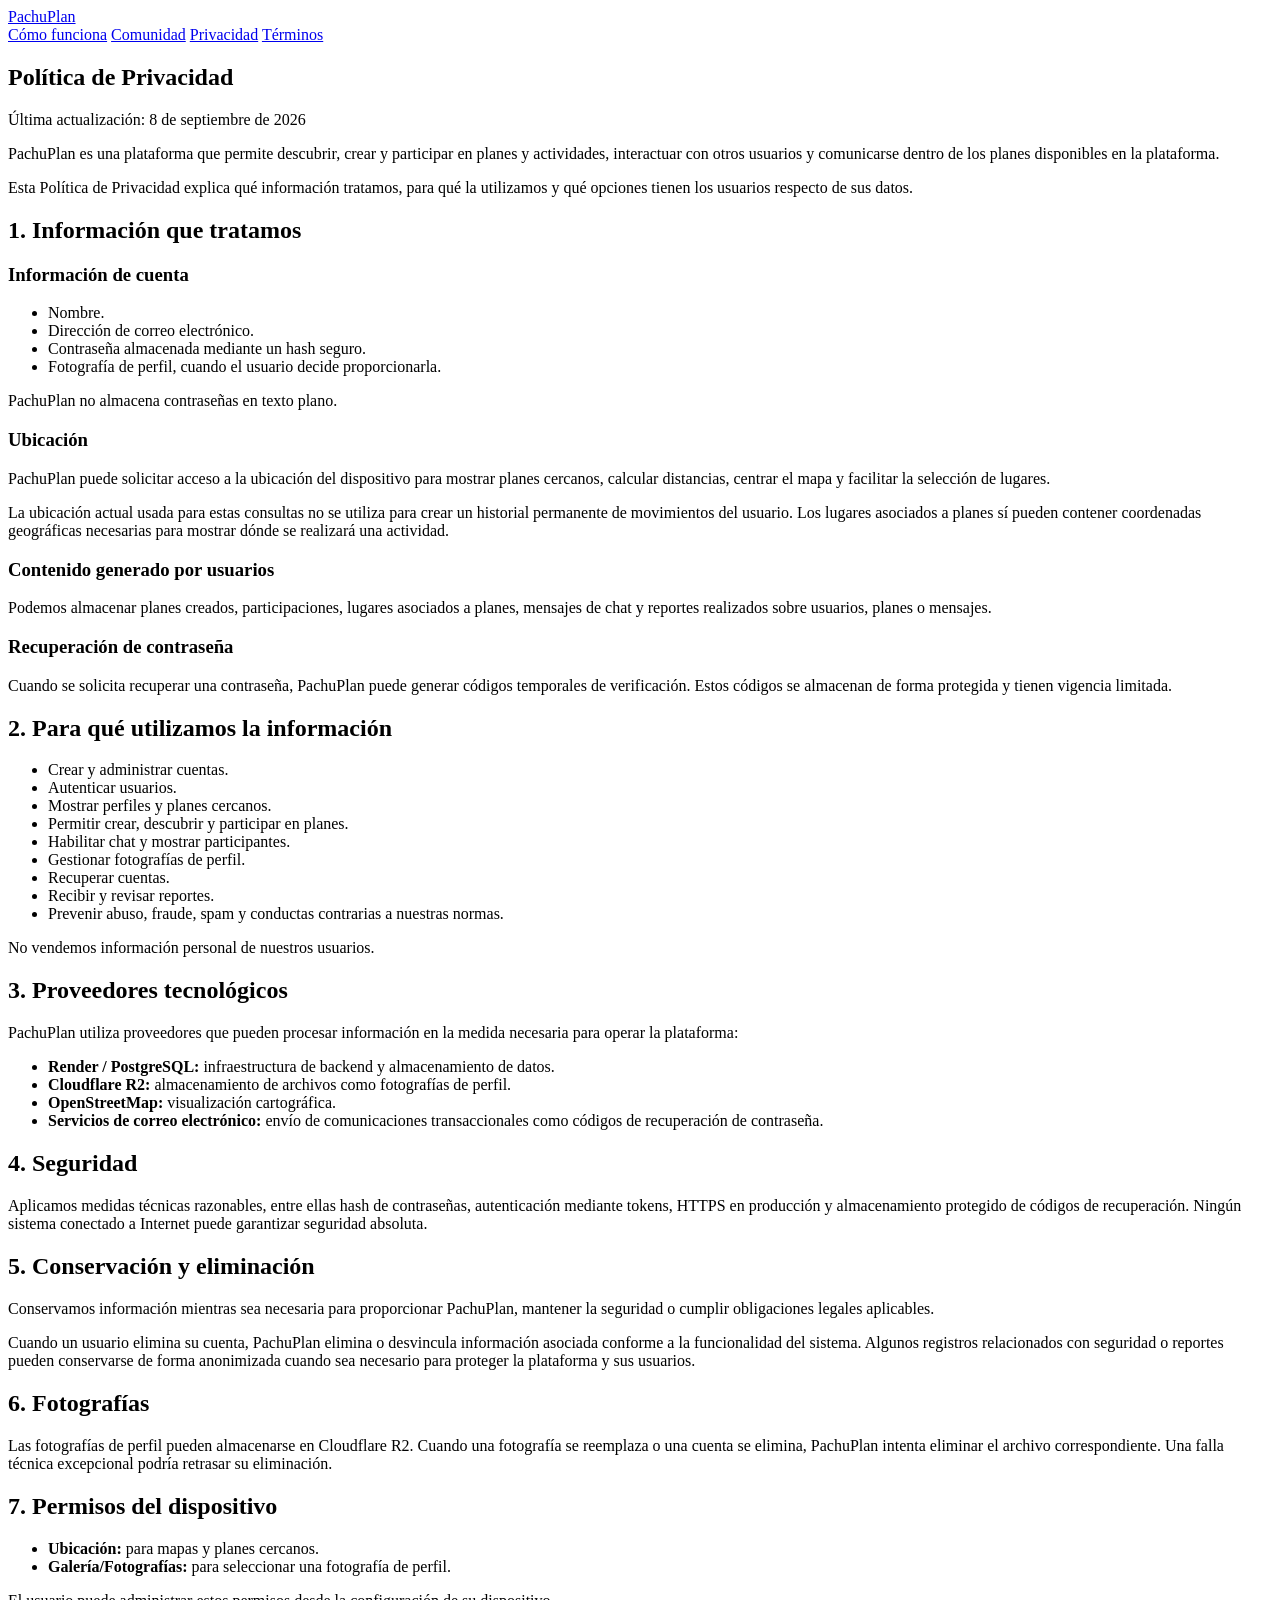
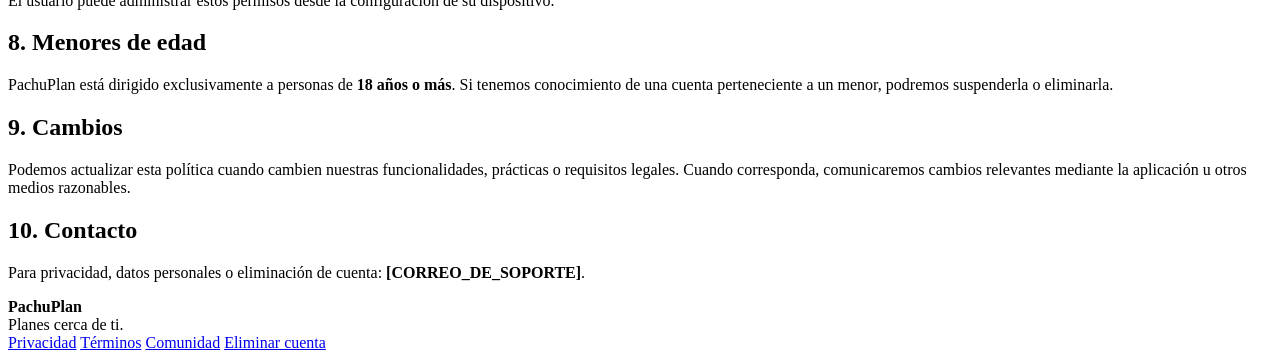
==== pachuplan-web/public/privacidad.html @ 468c0dd4 "Fix wrangler config filename" ====
<!doctype html>
<html lang="es-MX">
<head>
  <meta charset="utf-8">
  <meta name="viewport" content="width=device-width,initial-scale=1">
  <meta name="description" content="PachuPlan - Descubre, crea y únete a planes cerca de ti.">
  <meta name="theme-color" content="#35207F">
  <title>Política de Privacidad | PachuPlan</title>
  <link rel="stylesheet" href="/styles.css">
</head>
<body>

<header class="nav">
  <div class="wrap nav-inner">
    <a class="brand" href="/"><span class="brand-dot"></span>PachuPlan</a>
    <nav class="links">
      <a href="/#como-funciona">Cómo funciona</a>
      <a href="/comunidad.html">Comunidad</a>
      <a href="/privacidad.html">Privacidad</a>
      <a href="/terminos.html">Términos</a>
    </nav>
  </div>
</header>


<main class="legal"><article>
<h1>Política de Privacidad</h1>
<p class="meta">Última actualización: 8 de septiembre de 2026</p>
<p>PachuPlan es una plataforma que permite descubrir, crear y participar en planes y actividades, interactuar con otros usuarios y comunicarse dentro de los planes disponibles en la plataforma.</p>
<p>Esta Política de Privacidad explica qué información tratamos, para qué la utilizamos y qué opciones tienen los usuarios respecto de sus datos.</p>

<h2>1. Información que tratamos</h2>
<h3>Información de cuenta</h3>
<ul><li>Nombre.</li><li>Dirección de correo electrónico.</li><li>Contraseña almacenada mediante un hash seguro.</li><li>Fotografía de perfil, cuando el usuario decide proporcionarla.</li></ul>
<p>PachuPlan no almacena contraseñas en texto plano.</p>

<h3>Ubicación</h3>
<p>PachuPlan puede solicitar acceso a la ubicación del dispositivo para mostrar planes cercanos, calcular distancias, centrar el mapa y facilitar la selección de lugares.</p>
<p>La ubicación actual usada para estas consultas no se utiliza para crear un historial permanente de movimientos del usuario. Los lugares asociados a planes sí pueden contener coordenadas geográficas necesarias para mostrar dónde se realizará una actividad.</p>

<h3>Contenido generado por usuarios</h3>
<p>Podemos almacenar planes creados, participaciones, lugares asociados a planes, mensajes de chat y reportes realizados sobre usuarios, planes o mensajes.</p>

<h3>Recuperación de contraseña</h3>
<p>Cuando se solicita recuperar una contraseña, PachuPlan puede generar códigos temporales de verificación. Estos códigos se almacenan de forma protegida y tienen vigencia limitada.</p>

<h2>2. Para qué utilizamos la información</h2>
<ul>
<li>Crear y administrar cuentas.</li><li>Autenticar usuarios.</li><li>Mostrar perfiles y planes cercanos.</li>
<li>Permitir crear, descubrir y participar en planes.</li><li>Habilitar chat y mostrar participantes.</li>
<li>Gestionar fotografías de perfil.</li><li>Recuperar cuentas.</li><li>Recibir y revisar reportes.</li>
<li>Prevenir abuso, fraude, spam y conductas contrarias a nuestras normas.</li>
</ul>
<p>No vendemos información personal de nuestros usuarios.</p>

<h2>3. Proveedores tecnológicos</h2>
<p>PachuPlan utiliza proveedores que pueden procesar información en la medida necesaria para operar la plataforma:</p>
<ul>
<li><strong>Render / PostgreSQL:</strong> infraestructura de backend y almacenamiento de datos.</li>
<li><strong>Cloudflare R2:</strong> almacenamiento de archivos como fotografías de perfil.</li>
<li><strong>OpenStreetMap:</strong> visualización cartográfica.</li>
<li><strong>Servicios de correo electrónico:</strong> envío de comunicaciones transaccionales como códigos de recuperación de contraseña.</li>
</ul>

<h2>4. Seguridad</h2>
<p>Aplicamos medidas técnicas razonables, entre ellas hash de contraseñas, autenticación mediante tokens, HTTPS en producción y almacenamiento protegido de códigos de recuperación. Ningún sistema conectado a Internet puede garantizar seguridad absoluta.</p>

<h2>5. Conservación y eliminación</h2>
<p>Conservamos información mientras sea necesaria para proporcionar PachuPlan, mantener la seguridad o cumplir obligaciones legales aplicables.</p>
<p>Cuando un usuario elimina su cuenta, PachuPlan elimina o desvincula información asociada conforme a la funcionalidad del sistema. Algunos registros relacionados con seguridad o reportes pueden conservarse de forma anonimizada cuando sea necesario para proteger la plataforma y sus usuarios.</p>

<h2>6. Fotografías</h2>
<p>Las fotografías de perfil pueden almacenarse en Cloudflare R2. Cuando una fotografía se reemplaza o una cuenta se elimina, PachuPlan intenta eliminar el archivo correspondiente. Una falla técnica excepcional podría retrasar su eliminación.</p>

<h2>7. Permisos del dispositivo</h2>
<ul><li><strong>Ubicación:</strong> para mapas y planes cercanos.</li><li><strong>Galería/Fotografías:</strong> para seleccionar una fotografía de perfil.</li></ul>
<p>El usuario puede administrar estos permisos desde la configuración de su dispositivo.</p>

<h2>8. Menores de edad</h2>
<p>PachuPlan está dirigido exclusivamente a personas de <strong>18 años o más</strong>. Si tenemos conocimiento de una cuenta perteneciente a un menor, podremos suspenderla o eliminarla.</p>

<h2>9. Cambios</h2>
<p>Podemos actualizar esta política cuando cambien nuestras funcionalidades, prácticas o requisitos legales. Cuando corresponda, comunicaremos cambios relevantes mediante la aplicación u otros medios razonables.</p>

<h2>10. Contacto</h2>
<p>Para privacidad, datos personales o eliminación de cuenta: <strong>[CORREO_DE_SOPORTE]</strong>.</p>
</article></main>


<footer class="footer">
  <div class="wrap footer-grid">
    <div><strong>PachuPlan</strong><br>Planes cerca de ti.</div>
    <div>
      <a href="/privacidad.html">Privacidad</a>
      <a href="/terminos.html">Términos</a>
      <a href="/comunidad.html">Comunidad</a>
      <a href="/eliminar-cuenta.html">Eliminar cuenta</a>
    </div>
  </div>
</footer>

</body>
</html>
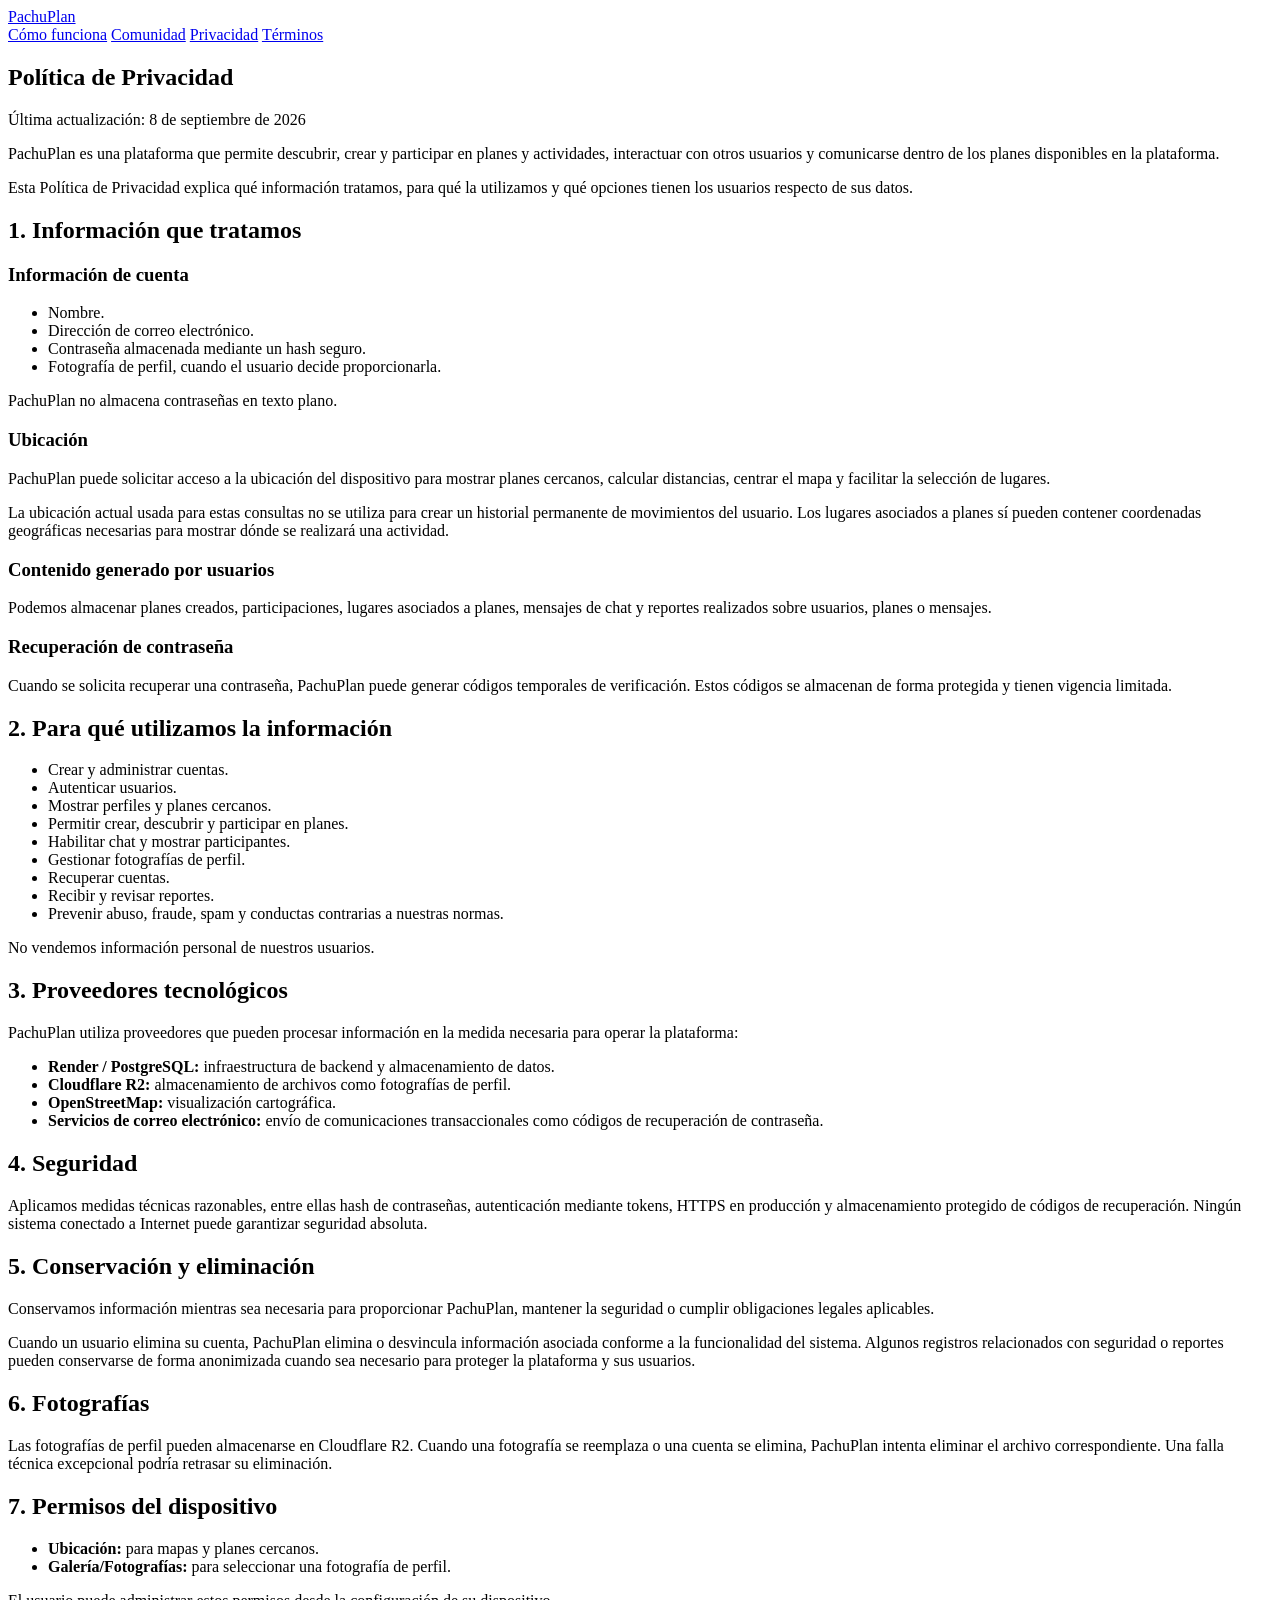
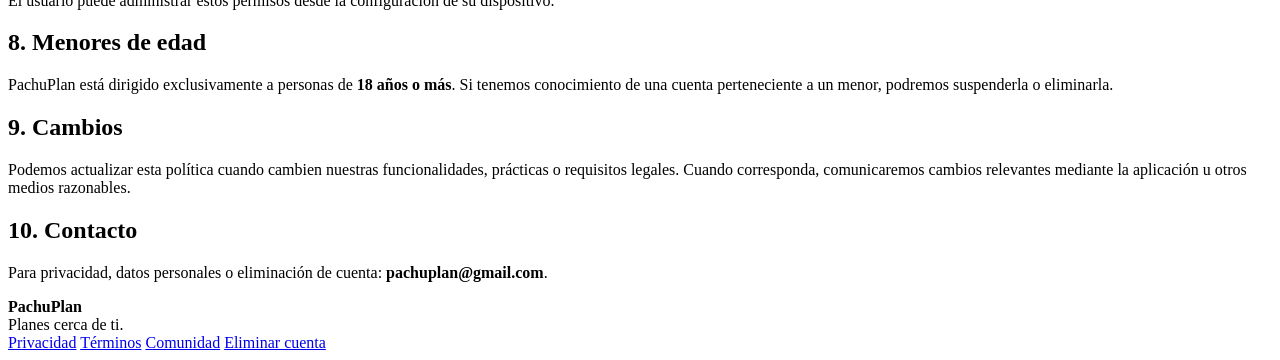
==== commit d5707bcb: "Move README outside public assets" ====
--- a/pachuplan-web/public/privacidad.html
+++ b/pachuplan-web/public/privacidad.html
@@ -83,7 +83,7 @@
 <p>Podemos actualizar esta política cuando cambien nuestras funcionalidades, prácticas o requisitos legales. Cuando corresponda, comunicaremos cambios relevantes mediante la aplicación u otros medios razonables.</p>
 
 <h2>10. Contacto</h2>
-<p>Para privacidad, datos personales o eliminación de cuenta: <strong>[CORREO_DE_SOPORTE]</strong>.</p>
+<p>Para privacidad, datos personales o eliminación de cuenta: <strong>pachuplan@gmail.com</strong>.</p>
 </article></main>
 
 
